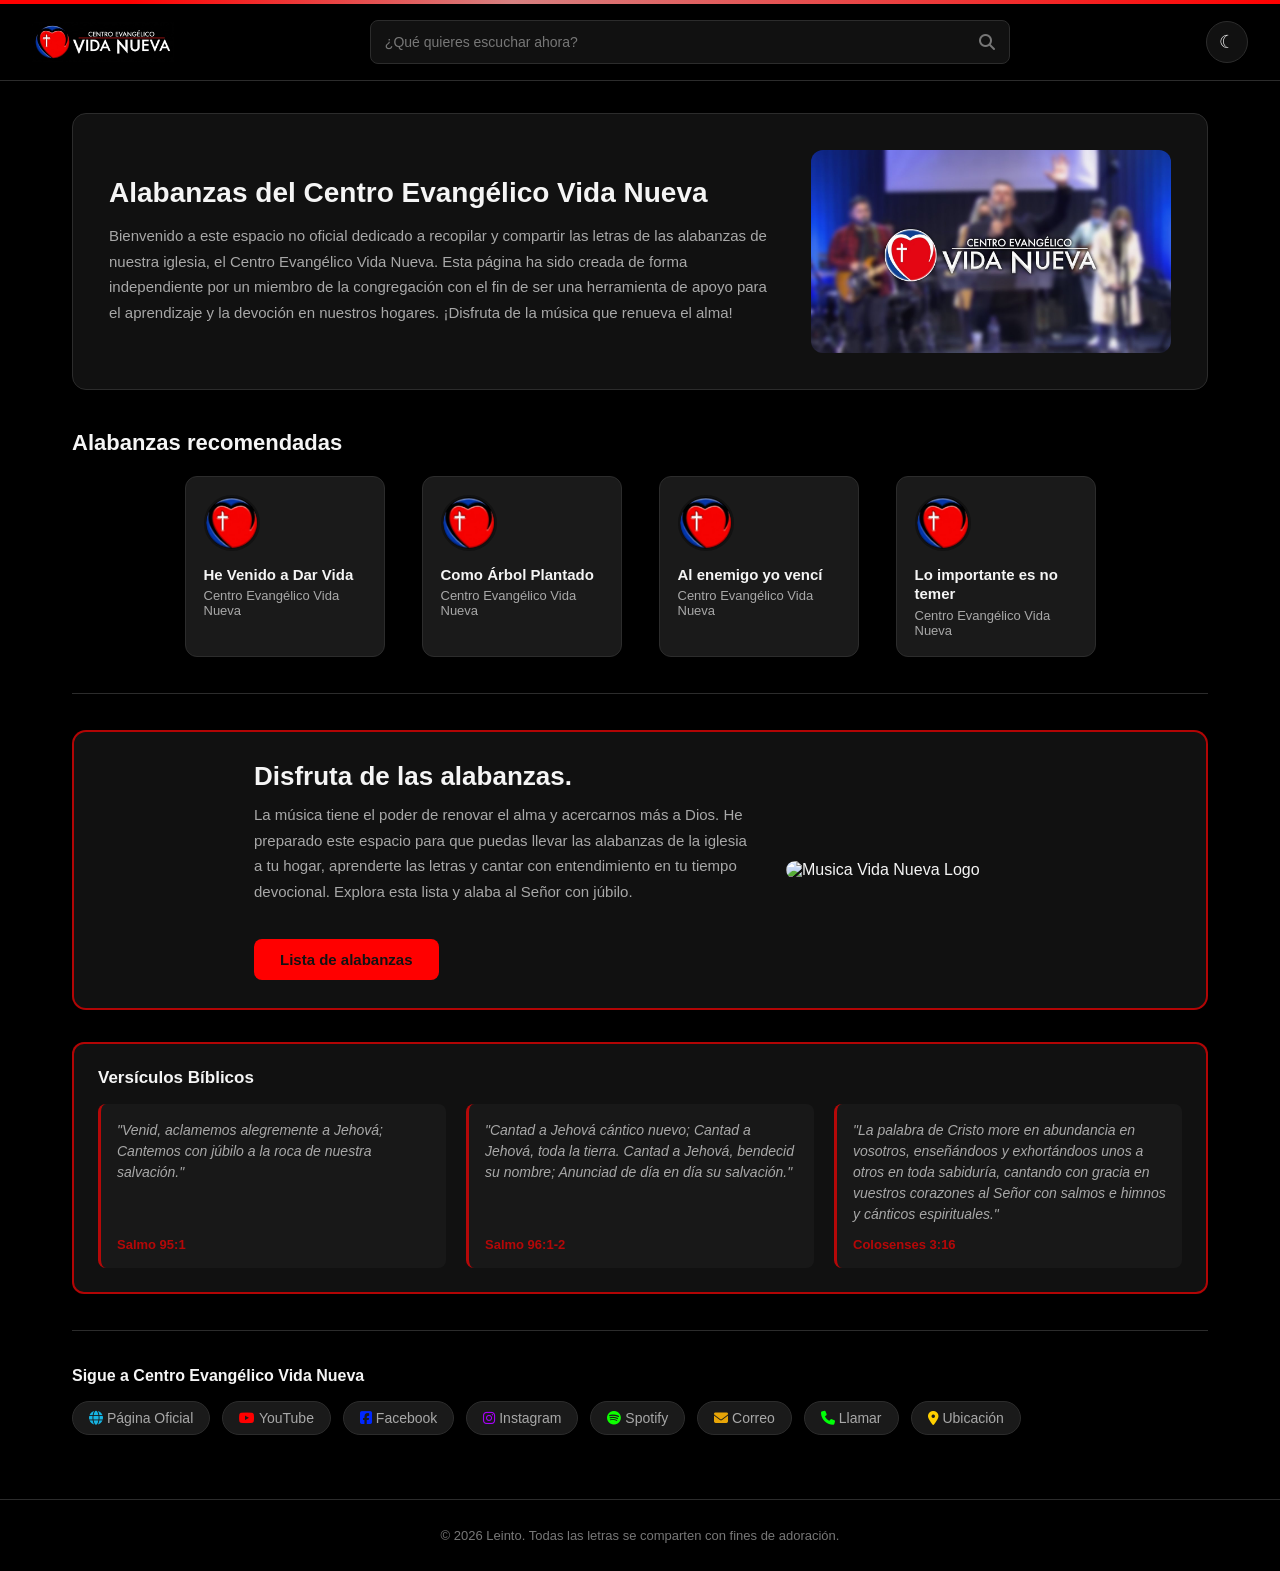
==== index.html @ 5d211c0b "feat: agregar repertorio de alabanzas" ====
<!DOCTYPE html>
<html lang="es">

<head>
  <meta charset="UTF-8">
  <meta name="viewport" content="width=device-width, initial-scale=1.0">
  <title>Centro Evangélico Vida Nueva | Letras y Alabanzas</title>
  <link rel="icon" href="assets/logo-icon.png">
  <link rel="stylesheet" href="style.css">
  <link rel="stylesheet" href="https://cdnjs.cloudflare.com/ajax/libs/font-awesome/6.5.1/css/all.min.css">
  <link rel="icon" href="assets/favicon.png">
</head>

<body>

  <div class="top-accent-bar"></div>

  <header class="site-header">
    <div class="header-left">
      <a href="index.html" class="brand">
        <img src="assets/logo-full-dark.png" data-logo-dark="assets/logo-full-dark.png"
          data-logo-light="assets/logo-full-light.png" alt="Centro Evangélico Vida Nueva">
      </a>
    </div>

    <div class="search-bar">
      <input type="text" id="search-input" placeholder="¿Qué quieres escuchar ahora?" aria-label="Buscar canción"
        autocomplete="off">
      <button class="search-icon-btn" aria-label="Buscar" id="search-btn"><i
          class="fa-solid fa-magnifying-glass fa-beat-fade" style="color: rgb(119, 119, 119);"></i></button>
    </div>

    <div class="header-right">
      <button class="theme-toggle" id="theme-toggle-btn" aria-label="Cambiar tema">☾</button>

    </div>
  </header>

  <main class="page-container">

    <!-- Hero -->
    <!-- Hero -->
    <section class="hero-banner">
      <div class="hero-banner-text">
        <h2>Alabanzas del Centro Evangélico Vida Nueva</h2>
        <p>
          Bienvenido a este espacio no oficial dedicado a recopilar y compartir las letras de las alabanzas de nuestra
          iglesia, el
          Centro Evangélico Vida Nueva. Esta página ha sido creada de forma independiente por un miembro de la
          congregación con el fin de ser una herramienta de apoyo para el aprendizaje y la devoción en nuestros hogares.
          ¡Disfruta de la música que renueva el alma!
        </p>
      </div>
      <div class="hero-banner-image">
        <img src="assets/logo-banner.png" alt="Centro Evangélico Vida Nueva">
      </div>
    </section>

    <!-- Alabanzas recomendadas -->
    <section>
      <h2 class="section-title">Alabanzas recomendadas</h2>
      <div class="song-grid song-grid-center" id="recommended-grid">
        <!-- Las tarjetas se generan desde songs.js -->
      </div>
    </section>

    <hr class="divider">

    <!-- Banner de Lista completa -->
    <section class="promo-banner">
      <div class="promo-text">
        <h2>Disfruta de las alabanzas.</h2>
        <p>La música tiene el poder de renovar el alma y acercarnos más a Dios. He preparado este espacio para que
          puedas llevar las alabanzas de la iglesia a tu hogar, aprenderte las letras y cantar con entendimiento en tu
          tiempo devocional. Explora esta lista y alaba al Señor con júbilo.
        </p>
        <a href="canciones.html" class="btn-accent">Lista de alabanzas</a>
      </div>
      <div class="promo-image">
        <img src="https://image-cdn-ak.spotifycdn.com/image/ab67616d00001e02f842fd9c264f0d0b0ed1b0cc"
          alt="Musica Vida Nueva Logo">
      </div>
    </section>

    <!-- Versículos -->
    <section class="explore-box">
      <h3>Versículos Bíblicos</h3>
      <ul class="explore-list" id="verses-list">
        <!-- Los versículos se generan dinámicamente desde verses.js -->
      </ul>
    </section>

    <hr class="divider">

    <!-- Redes sociales y contacto -->
    <section class="social-section">
      <h3>Sigue a Centro Evangélico Vida Nueva</h3>
      <div class="social-pills">

        <!-- Página web oficial -->
        <a href="https://mividanueva.org/" target="_blank" class="social-pill">
          <i class="fa-solid fa-globe fa-spin fa-spin-reverse"
            style="color: rgb(22, 181, 227); animation-duration: 2s;"></i> Página Oficial
        </a>

        <!-- YouTube oficial -->
        <a href="https://www.youtube.com/@mividanuevaoficial/?sub_confirmation=1" target="_blank" class="social-pill">
          <i class="fa-brands fa-youtube fa-bounce" style="color: rgb(255, 0, 0); animation-duration: 2s;"></i> YouTube
        </a>

        <!-- Facebook oficial -->
        <a href="https://www.facebook.com/vidanueva.tf" target="_blank" class="social-pill">
          <i class="fa-brands fa-square-facebook fa-bounce" style="color: rgb(0, 40, 255); animation-duration: 2s;"></i>
          Facebook
        </a>

        <!-- Instagram oficial -->
        <a href="https://www.instagram.com/cevidanuevaoficial" target="_blank" class="social-pill">
          <i class="fa-brands fa-instagram fa-bounce" style="color: rgb(167, 0, 251); animation-duration: 2s;"></i>
          Instagram
        </a>

        <!-- Spotify oficial -->
        <a href="https://open.spotify.com/intl-es/artist/13afRy5GSuY65QiKuhhfGy?si=nFUhzkNlSUWDB2R0gCsejA"
          target="_blank" class="social-pill">
          <i class="fa-brands fa-spotify fa-bounce" style="color: rgb(13, 255, 0); animation-duration: 2s;"></i> Spotify
        </a>

        <!-- Correo: abre el cliente de correo del usuario -->
        <a href="mailto:mividanueva@mividanueva.org" class="social-pill">
          <i class="fa-solid fa-envelope fa-shake" style="color: rgb(232, 165, 7); animation-duration: 2s;"></i> Correo
        </a>

        <!-- Teléfono: en celular abre el marcador, en escritorio pregunta con qué app llamar -->
        <a href="tel:+34922945118" class="social-pill">
          <i class="fa-solid fa-phone fa-shake" style="color: rgb(0, 255, 8); animation-duration: 2s;"></i> Llamar
        </a>

        <!-- Ubicación: abre Google Maps con una búsqueda por nombre (cambia el texto de la búsqueda) -->
        <a href="https://maps.app.goo.gl/bFUDtDxjWZQxiTy56" target="_blank" class="social-pill">
          <i class="fa-solid fa-location-dot fa-beat-fade" style="color: rgb(255, 208, 0);"></i> Ubicación
        </a>

      </div>
    </section>

  </main>

  <footer class="site-footer">
    © 2026 Leinto. Todas las letras se comparten con fines de adoración.
  </footer>

  <script src="theme.js"></script>
  <script src="songs.js"></script>
  <script src="verses.js"></script>
  <script src="script.js"></script>
</body>

</html>
---- style.css ----
/* ============================================================
   style.css — Estilos compartidos del sitio
   Centro Evangélico Vida Nueva
   ============================================================ */

:root {
  /* ---- Paleta modo oscuro (por defecto) ---- */
  --bg: #000000;
  --bg-elevated: #111111;
  --bg-card: #1a1a1a;
  --bg-card-hover: #232323;
  --text-primary: #f5f5f5;
  --text-secondary: #a8a8a8;
  --text-muted: #777777;
  --accent: #ff0000ad;
  /* verde lima, como el logo */
  --accent-dark: #9bb000;
  --accent-contrast: #121212;
  --border-color: #2c2c2c;
  --color-redes: #ffffff;
  --shadow: rgba(0, 0, 0, 0.4);
  --top-bar: #cf2b1f;
  /* rojo del logo, barra superior */
  --pill-bg: #4caf2e;
  /* verde del botón "reproducir" */
  --danger-red: #c0392b;
  --link-blue: #2255aa;
  --lyrics-title: #e2e2e2;
}

[data-theme="light"] {
  --bg: #ffffff;
  --bg-elevated: #ffffff;
  --bg-card: #eceaea;
  --bg-card-hover: #f0f0ee;
  --text-primary: #1a1a1a;
  --text-secondary: #4a4a4a;
  --text-muted: #767676;
  --accent: #a80909fd;
  --accent-dark: #5e6e00;
  --accent-contrast: #ffffff;
  --border-color: #cecece;
  --color-redes: #000000;
  --shadow: rgba(0, 0, 0, 0.12);
  --top-bar: #cf2b1f;
  --pill-bg: #3f9e25;
  --danger-red: #c0392b;
  --link-blue: #2255aa;
  --lyrics-title: #000000;
}

* {
  margin: 0;
  padding: 0;
  box-sizing: border-box;
}

html {
  scroll-behavior: smooth;
}

body {
  font-family: "Inter", "Helvetica Neue", Arial, sans-serif;
  background-color: var(--bg);
  color: var(--text-primary);
  transition: background-color 0.25s ease, color 0.25s ease;
  display: flex;
  flex-direction: column;
  min-height: 100vh;
  margin: 0;
}

a {
  color: inherit;
  text-decoration: none;
}

img {
  display: block;
  max-width: 100%;
}

button {
  font-family: inherit;
  cursor: pointer;
}

/* ---------- Top accent bar ---------- */
.top-accent-bar {
  height: 4px;
  width: 100%;
  background: linear-gradient(90deg,
      #ff0000 10%,
      #f19090e3 40%,
      #ff0000 100%);
}

/* ---------- Header ---------- */
.site-header {
  display: flex;
  align-items: center;
  justify-content: space-between;
  gap: 16px;
  padding: 16px 32px;
  background-color: var(--bg);
  border-bottom: 1px solid var(--border-color);
  position: sticky;
  top: 0;
  z-index: 50;
}

.header-left {
  display: flex;
  align-items: center;
  gap: 14px;
  flex-shrink: 0;
}

.menu-toggle {
  display: none;
  background: none;
  border: none;
  color: var(--text-primary);
  font-size: 24px;
  line-height: 1;
  padding: 4px;
}

.brand {
  display: flex;
  align-items: center;
  gap: 10px;
}

.brand img {
  height: 40px;
  width: auto;
  object-fit: contain;
}

.search-bar {
  flex: 1;
  max-width: 640px;
  display: flex;
  align-items: center;
  background-color: var(--bg-elevated);
  border: 1px solid var(--border-color);
  border-radius: 8px;
  padding: 0 14px;
  height: 44px;
}

.search-bar input:-webkit-autofill,
.search-bar input:-webkit-autofill:hover,
.search-bar input:-webkit-autofill:focus {
  -webkit-text-fill-color: var(--text-primary);
  -webkit-box-shadow: 0 0 0px 1000px var(--bg-elevated) inset;
  transition: background-color 5000s ease-in-out 0s;
}

.search-bar input {
  flex: 1;
  background: none;
  border: none;
  outline: none;
  color: var(--text-primary);
  font-size: 14px;
}

.search-bar input::placeholder {
  color: var(--text-muted);
}

.search-icon-btn {
  background: none;
  border: none;
  color: var(--text-secondary);
  font-size: 16px;
  display: flex;
  align-items: center;
}

.header-right {
  display: flex;
  align-items: center;
  gap: 12px;
  flex-shrink: 0;
}

/* Theme toggle switch */
.theme-toggle {
  display: flex;
  align-items: center;
  justify-content: center;
  width: 42px;
  height: 42px;
  border-radius: 50%;
  border: 1px solid var(--border-color);
  background-color: var(--bg-elevated);
  color: var(--text-primary);
  font-size: 18px;
  transition: background-color 0.2s ease, transform 0.2s ease;
}

.theme-toggle:hover {
  background-color: var(--bg-card-hover);
  transform: scale(1.05);
}

.theme-toggle:focus-visible,
a:focus-visible,
button:focus-visible,
.song-card:focus-visible {
  outline: 2px solid var(--accent);
  outline-offset: 2px;
}

/* .user-avatar {
  width: 38px;
  height: 38px;
  border-radius: 50%;
  background-color: var(--bg-elevated);
  border: 01px solid black;
  display: flex;
  align-items: center;
  justify-content: center;
  overflow: hidden;
}

.user-avatar img {
  width: 100%;
  height: 100%;
  object-fit: cover;
} */
.logo-icon-img {
  clip-path: circle(50%);
  border-radius: 50%;
}

/* ---------- Main container ---------- */
.page-container {
  max-width: 1200px;
  margin: 0 auto;
  padding: 32px 32px 64px;
  flex: 1;
}

/* ---------- Hero banner (home) ---------- */
.hero-banner {
  display: flex;
  align-items: center;
  justify-content: space-between;
  gap: 32px;
  border-radius: 14px;
  background-color: var(--bg-elevated);
  border: 1px solid var(--border-color);
  padding: 36px;
  margin-bottom: 40px;
  box-shadow: 0 8px 24px var(--shadow);
}

.hero-banner-text {
  flex: 1;
  min-width: 260px;
}

.hero-banner-text h2 {
  font-size: 28px;
  font-weight: 800;
  margin-bottom: 14px;
  color: var(--text-primary);
}

.hero-banner-text p {
  font-size: 15px;
  line-height: 1.7;
  color: var(--text-secondary);
}

.hero-banner-image {
  flex-shrink: 0;
  width: 360px;
}

.hero-banner-image img {
  width: 100%;
  height: auto;
  object-fit: contain;
  border-radius: 12px;
}

.hero-pill {
  display: inline-flex;
  align-items: center;
  gap: 8px;
  background-color: var(--pill-bg);
  color: #fff;
  font-size: 14px;
  font-weight: 600;
  padding: 10px 18px;
  border-radius: 999px;
  border: none;
}

/* ---------- Subscribe / promo banner ---------- */
.promo-banner {
  display: flex;
  align-items: center;
  justify-content: space-between;
  gap: 20px;
  background-color: var(--bg-elevated);
  border: 2px solid var(--accent);
  border-radius: 14px;
  padding: 28px 180px 28px 180px;
  margin-bottom: 32px;
  overflow: hidden;

  /* Altura fija para que la tarjeta no siga creciendo */
  height: 280px;
}

/* Contenedor del bloque izquierdo (Textos + Botón) */
.promo-text {
  display: flex;
  flex-direction: column;
  height: 100%;
  /* Ocupa el alto total de la tarjeta */
  flex: 1;
  /* Toma el espacio disponible de forma fluida */
  min-width: 0;
  /* Evita problemas de desbordamiento horizontal */
}

.promo-text h2 {
  font-size: 26px;
  font-weight: 800;
  margin-bottom: 10px;
  line-height: 1.25;
}

.promo-text p {
  color: var(--text-secondary);
  margin-bottom: 18px;
  font-size: 15px;
  line-height: 1.7;
  /* Separación vertical perfecta */

  /* Control de texto largo para evitar el crecimiento del bloque */
  flex: 1;
  /* Consume el espacio intermedio */
  overflow-y: auto;
  /* Genera scroll vertical si el texto es muy largo */

  /* MEJORA: Espacio de seguridad para que el texto no choque con la barra de scroll */
  padding-right: 14px;
}

.btn-accent {
  display: inline-block;
  background-color: #ff0000;
  color: var(--accent-contrast);
  font-weight: 700;
  font-size: 15px;
  padding: 12px 26px;
  border-radius: 8px;
  border: none;
  transition: background-color 0.2s ease, transform 0.15s ease;

  /* Alineaciones de Flexbox */
  margin-top: auto;
  /* Se sujeta firmemente a la parte inferior */
  align-self: flex-start;
  /* Evita que el botón se estire a lo ancho */
}

.btn-accent:hover {
  background-color: #ff1100c5;
  transform: translateY(-1px);
}

.promo-image {
  flex-shrink: 0;
  width: 240px;
  border-radius: 10px;
  overflow: hidden;
}

.promo-image img {
  width: 100%;
  height: 100%;
  object-fit: cover;
}

/* ---------- Section titles ---------- */
.section-title {
  font-size: 22px;
  font-weight: 700;
  margin-bottom: 20px;
}

/* ---------- Song grid ---------- */
.song-grid {
  display: grid;
  grid-template-columns: repeat(6, 1fr);
  gap: 18px;
}

.song-grid-center {
  grid-template-columns: repeat(auto-fit, minmax(160px, 200px));
  gap: 37px;
  justify-content: center;
}

.song-card {
  display: block;
  background-color: var(--bg-card);
  border: 1px solid var(--border-color);
  border-radius: 12px;
  padding: 18px;
  transition: background-color 0.2s ease, transform 0.15s ease, border-color 0.2s ease;
}

.song-card:hover {
  background-color: var(--bg-card-hover);
  border-color: #ff0000;
  transform: translateY(-3px);
}

.song-card-avatar {
  width: 56px;
  height: 56px;
  border-radius: 50%;
  overflow: hidden;
  margin-bottom: 14px;
  background-color: var(--bg-elevated);
  display: flex;
  align-items: center;
  justify-content: center;
  border: 2px solid var(--accent-contrast);
  /* Borde rojo sólido de 2 píxeles */
}

.song-card-avatar img {
  width: 100%;
  height: 100%;
  object-fit: cover;
}

.song-card-title {
  font-size: 15px;
  font-weight: 700;
  margin-bottom: 4px;
  line-height: 1.3;
}

.song-card-artist {
  font-size: 13px;
  color: var(--text-secondary);
}

/* ---------- Two-column layout (explore / social, home page) ---------- */
.divider {
  border: none;
  border-top: 1px solid var(--border-color);
  margin: 36px 0;
}

.explore-box {
  background-color: var(--bg-elevated);
  border-radius: 12px;
  padding: 24px;
  margin-bottom: 36px;
  border: 2px solid var(--accent);
  /* Borde rojo sólido de 2 píxeles */
}

.explore-box h3 {
  font-size: 17px;
  font-weight: 700;
  margin-bottom: 16px;
}

.explore-list {
  list-style: none;
  display: flex;
  flex-direction: column;
  gap: 14px;
}

.explore-list a {
  font-size: 14px;
  color: var(--text-secondary);
  transition: color 0.15s ease;
}

.explore-list a:hover {
  color: var(--accent);
}

.social-section h3 {
  font-size: 16px;
  font-weight: 700;
  margin-bottom: 16px;
}

/* ---------- Lyrics page ---------- */
.lyrics-header {
  display: flex;
  align-items: flex-start;
  gap: 16px;
  margin-bottom: 32px;
}

.lyrics-header-avatar {
  width: 64px;
  height: 64px;
  border-radius: 50%;
  overflow: hidden;
  flex-shrink: 0;
  background-color: var(--bg-elevated);
  border: 1px solid var(--border-color);
  display: flex;
  align-items: center;
  justify-content: center;
}

.lyrics-header-avatar img {
  width: 100%;
  height: 100%;
  object-fit: cover;
}

.lyrics-header h1 {
  font-size: 26px;
  font-weight: 800;
  color: var(--lyrics-title);
  margin-bottom: 6px;
}

.lyrics-header .artist-link {
  font-size: 15px;
  font-weight: 600;
  color: var(--accent);
}

.lyrics-body-wrap {
  display: flex;
  gap: 64px;
  /* más separación entre letra y video */
  align-items: flex-start;
  justify-content: space-between;
  /* empuja el video hacia la derecha */
  flex-wrap: wrap;
}

.lyrics-text {
  flex: 1;
  min-width: 260px;
}

.lyrics-stanza {
  margin-bottom: 24px;
  font-size: 16px;
  line-height: 1.85;
  color: var(--text-primary);
}

.video-embed-wrap {
  width: 340px;
  /* video más pequeño (antes 420px) */
  flex-shrink: 0;
  margin-left: auto;
  /* refuerza que se pegue a la derecha */
  border-radius: 14px;
  overflow: hidden;
  background-color: var(--bg-card);
  border: 1px solid var(--border-color);
  box-shadow: 0 12px 32px var(--shadow);
}

.video-embed-wrap iframe {
  width: 100%;
  aspect-ratio: 16 / 9;
  border: none;
  display: block;
}

/* ---------- Reproductor personalizado (audio local) ---------- */
.custom-player {
  position: relative;
  border-radius: 14px;
  overflow: hidden;
  width: 100%;
  aspect-ratio: 16 / 9;
  background: #000;
}

.custom-player-poster {
  width: 100%;
  height: 100%;
  object-fit: cover;
  display: block;
  opacity: 0.75;
}

.custom-player-controls {
  position: absolute;
  bottom: 0;
  left: 0;
  right: 0;
  display: flex;
  align-items: center;
  gap: 10px;
  padding: 10px 14px;
  background: linear-gradient(transparent, rgba(0, 0, 0, 0.75));
}

.custom-play-btn,
.custom-vol-btn {
  background: none;
  border: none;
  color: #fff;
  font-size: 18px;
  cursor: pointer;
  flex-shrink: 0;
  padding: 0;
  line-height: 1;
}

.custom-time {
  font-size: 12px;
  color: #fff;
  white-space: nowrap;
  flex-shrink: 0;
}

.custom-progress {
  flex: 1;
  height: 4px;
  accent-color: var(--accent);
  cursor: pointer;
  border-radius: 4px;
}

.back-link {
  display: inline-flex;
  align-items: center;
  gap: 6px;
  font-size: 14px;
  color: var(--text-secondary);
  margin-bottom: 24px;
}

.back-link:hover {
  color: var(--accent);
}

/* ---------- Page title (canciones list page) ---------- */
.page-title {
  font-size: 24px;
  font-weight: 800;
  margin-bottom: 28px;
}

/* ---------- Fila del título + botón de cambio de vista ---------- */
.page-title-row {
  display: flex;
  align-items: center;
  justify-content: space-between;
  gap: 16px;
  margin-bottom: 28px;
}

.page-title-row .page-title {
  margin-bottom: 0;
}

.view-toggle-btn {
  display: flex;
  align-items: center;
  justify-content: center;
  width: 42px;
  height: 42px;
  border-radius: 50%;
  border: 1px solid var(--border-color);
  background-color: var(--bg-elevated);
  color: var(--text-primary);
  font-size: 16px;
  cursor: pointer;
  flex-shrink: 0;
}

.view-toggle-btn:hover {
  background-color: var(--bg-card-hover);
}

.view-toggle-btn i {
  color: var(--text-primary);
}

/* ---------- Vista de lista (alternativa a la cuadrícula) ---------- */
.song-grid.view-list {
  display: grid;
  grid-template-columns: repeat(3, 1fr);
  gap: 12px;
}

.song-grid.view-list .song-card {
  display: flex;
  align-items: center;
  gap: 16px;
  padding: 12px 18px;
}

.song-grid.view-list .song-card-info {
  display: flex;
  flex-direction: column;
}

.song-grid.view-list .song-card-avatar {
  width: 48px;
  height: 48px;
  margin-bottom: 0;
  flex-shrink: 0;
}

.song-grid.view-list .song-card-title {
  margin-bottom: 2px;
}

/* ---------- Verses ---------- */
/* ---------- Contenedor Padre (El <ul>) ---------- */
#verses-list {
  display: grid;
  /* Crea columnas dinámicas: mínimo 280px de ancho cada una */
  grid-template-columns: repeat(auto-fit, minmax(280px, 1fr));
  gap: 20px;
  /* Separación entre los bloques */
  padding: 0;
  /* Elimina el espacio izquierdo por defecto de las listas */
  margin: 16px 0 0 0;
  /* Margen superior para separarlo del h3 */
  list-style: none;
  /* Quita las viñetas o puntos de la lista */
}

/* ---------- Cada Bloque Individual (Los <li>) ---------- */
.verse-card {
  background-color: rgba(255, 255, 255, 0.03);
  /* Fondo sutil para la tarjeta */
  border-left: 3px solid var(--accent);
  /* Línea vertical de color a la izquierda */
  padding: 16px;
  border-radius: 8px;
  display: flex;
  flex-direction: column;
  justify-content: space-between;
  /* Envía la referencia bíblica al fondo del bloque */
}

/* ---------- Estilos de los Textos Internos ---------- */
.verse-text {
  font-size: 14px;
  color: var(--text-secondary);
  font-style: italic;
  line-height: 1.5;
  margin-top: 0;
  margin-bottom: 12px;
  /* Margen inferior para separarlo de la referencia */
}

.verse-ref {
  font-size: 13px;
  color: var(--accent);
  font-weight: 600;
}

.social-pills {
  display: flex;
  flex-wrap: wrap;
  gap: 12px;
  margin-top: 14px;
}

.social-pill {
  display: inline-block;
  padding: 8px 16px;
  background-color: var(--bg-card);
  /* O el fondo que uses en tus tarjetas */
  border: 1px solid var(--border-color);
  border-radius: 20px;
  font-size: 14px;
  color: var(--text-secondary);
  /* Evita el color azul de los enlaces */
  text-decoration: none;
  /* Quita el subrayado por defecto */
  transition: background-color 0.2s ease, transform 0.15s ease;
}

/* Efecto visual cuando el usuario pasa el mouse por encima */
.social-pill:hover {
  background-color: var(--color-redes);
  /* Cambia al color de tu tema al pasar el mouse */
  color: var(--accent-contrast);
  transform: translateY(-2px);
}

/* ---------- Footer ---------- */
.site-footer {
  text-align: center;
  padding: 28px;
  color: var(--text-muted);
  font-size: 13px;
  border-top: 1px solid var(--border-color);

  /* ESTA LÍNEA ES CLAVE: */
  margin-top: auto;
}

/* ---------- Botón copiar letra ---------- */
.copy-lyrics-btn {
  display: inline-flex;
  align-items: center;
  gap: 6px;
  background-color: var(--bg-elevated);
  border: 1px solid var(--border-color);
  color: var(--text-primary);
  font-size: 13px;
  font-weight: 600;
  padding: 8px 14px;
  border-radius: 8px;
  cursor: pointer;
  margin-top: 16px;
  transition: background-color 0.2s ease;
}

.copy-lyrics-btn:hover {
  background-color: var(--bg-card-hover);
}

.copy-lyrics-btn.copied {
  background-color: var(--accent);
  color: var(--accent-contrast);
  border-color: var(--accent);
}

/* ---------- Botón modo proyección ---------- */
.present-mode-btn {
  display: inline-flex;
  align-items: center;
  gap: 8px;
  background-color: var(--bg-elevated);
  border: 1px solid var(--border-color);
  color: var(--text-primary);
  font-size: 14px;
  font-weight: 600;
  padding: 10px 18px;
  border-radius: 8px;
  cursor: pointer;
  margin-left: 12px;
  margin-bottom: 24px;
}

.present-mode-btn:hover {
  background-color: var(--bg-card-hover);
}

/* ---------- Modo proyección activo ---------- */
body.presenting .site-header,
body.presenting .back-link,
body.presenting .copy-lyrics-btn,
body.presenting .present-mode-btn,
body.presenting .lyrics-header-avatar,
body.presenting .artist-link,
body.presenting .video-embed-wrap,
body.presenting .site-footer {
  display: none !important;
}

body.presenting {
  background-color: var(--bg);
}

body.presenting .page-container {
  max-width: 100%;
  padding: 60px;
}

body.presenting .lyrics-header h1 {
  font-size: 48px;
  text-align: center;
  margin-bottom: 40px;
  color: var(--lyrics-title);
}

body.presenting .lyrics-body-wrap {
  justify-content: center;
}

body.presenting .lyrics-text {
  max-width: 900px;
  margin: 0 auto;
}

body.presenting .lyrics-stanza {
  font-size: 32px;
  line-height: 1.6;
  text-align: center;
  color: var(--lyrics-title);
}

.exit-present-btn {
  display: none;
  position: fixed;
  top: 20px;
  right: 20px;
  background: var(--bg-elevated);
  border: 1px solid var(--border-color);
  color: var(--text-primary);
  font-size: 14px;
  padding: 10px 18px;
  border-radius: 8px;
  cursor: pointer;
  z-index: 100;
}

body.presenting .exit-present-btn {
  display: inline-flex;
  align-items: center;
  gap: 8px;
}

/* ---------- Página 404 ---------- */
.not-found-page {
  text-align: center;
  padding-top: 80px;
  padding-bottom: 80px;
}

.not-found-icon {
  width: 96px;
  height: 96px;
  margin: 0 auto 24px;
}

.not-found-page h1 {
  font-size: 32px;
  font-weight: 800;
  margin-bottom: 12px;
}

.not-found-page p {
  color: var(--text-secondary);
  font-size: 15px;
  margin-bottom: 28px;
}

/* ============================================================
    Responsive
   ============================================================ */
@media (max-width: 1024px) {
  .song-grid {
    grid-template-columns: repeat(4, 1fr);
  }

  .promo-banner {
    flex-direction: row;
    /* Alinea el texto e imagen uno abajo del otro */
    height: auto;
    /* Permite que crezca de forma natural en móvil */
    align-items: flex-start;
    /* Centra los elementos */
    text-align: left;
    /* Centra los textos */
    padding: 20px;
  }

  .promo-image {
    width: 140px;
    /* <--- Reduce el tamaño del logo en móviles */
    max-width: 100%;
    /* Evita que se desborde */
  }

  .video-embed-wrap {
    width: 340px;
  }
}

@media (max-width: 768px) {
  .menu-toggle {
    display: none;
    /* ya no se usa, lo reemplazamos por la búsqueda */
  }

  .site-header {
    padding: 14px 18px;
  }

  .song-grid.view-list {
    grid-template-columns: 1fr;
  }

  /* En móvil, la barra de búsqueda se colapsa a solo un ícono */
  .search-bar {
    flex: 0;
    max-width: none;
    border: none;
    background: none;
    height: auto;
    padding: 0;
  }

  .search-bar input {
    display: none;
  }

  .search-bar.search-open {
    flex: 1;
    border: 1px solid var(--border-color);
    background-color: var(--bg-elevated);
    height: 44px;
    padding: 0 14px;
  }

  .hero-banner {
    flex-direction: column;
    /* apila texto arriba, imagen abajo */
    padding: 20px;
  }

  .hero-banner-image {
    width: 100%;
    /* ya no fuerza 360px fijos */
    order: 2;
    /* asegura que quede después del texto */
  }

  .hero-banner-text {
    order: 1;
  }


  .search-bar.search-open input {
    display: block;
  }

  .search-icon-btn {
    font-size: 20px;
    padding: 8px;
  }

  .song-grid {
    grid-template-columns: repeat(3, 1fr);
    gap: 12px;
  }

  .song-card {
    padding: 12px;
  }

  .song-card-avatar {
    width: 44px;
    height: 44px;
  }

  .promo-banner {
    flex-direction: column;
    /* Alinea el texto e imagen uno abajo del otro */
    height: auto;
    /* Permite que crezca de forma natural en móvil */
    align-items: center;
    /* Centra los elementos */
    text-align: left;
    /* Centra los textos */
    padding: 20px;
  }

  .promo-image {
    width: 140px;
    /* <--- Reduce el tamaño del logo en móviles */
    max-width: 100%;
    /* Evita que se desborde */
  }

  .lyrics-body-wrap {
    flex-direction: column;
  }

  .video-embed-wrap {
    width: 100%;
  }

  .explore-box {
    padding: 18px;
  }
}

@media (max-width: 480px) {
  .song-grid {
    grid-template-columns: repeat(2, 1fr);
  }

  .brand img {
    height: 32px;
  }

  .hero-banner {
    min-height: 220px;
  }

  .hero-banner-content {
    padding: 18px;
  }

  .hero-pill {
    font-size: 12px;
    padding: 8px 12px;
  }

  .promo-banner {
    flex-direction: column;
    /* Alinea el texto e imagen uno abajo del otro */
    height: auto;
    /* Permite que crezca de forma natural en móvil */
    align-items: center;
    /* Centra los elementos */
    text-align: left;
    /* Centra los textos */
    padding: 20px;
  }

  .promo-image {
    width: 140px;
    /* <--- Reduce el tamaño del logo en móviles */
    max-width: 100%;
    /* Evita que se desborde */
  }

  .promo-text h2 {
    font-size: 21px;
  }

  .lyrics-header h1 {
    font-size: 21px;
  }
}

/* Reduced motion */
@media (prefers-reduced-motion: reduce) {
  * {
    transition: none !important;
    scroll-behavior: auto !important;
  }
}
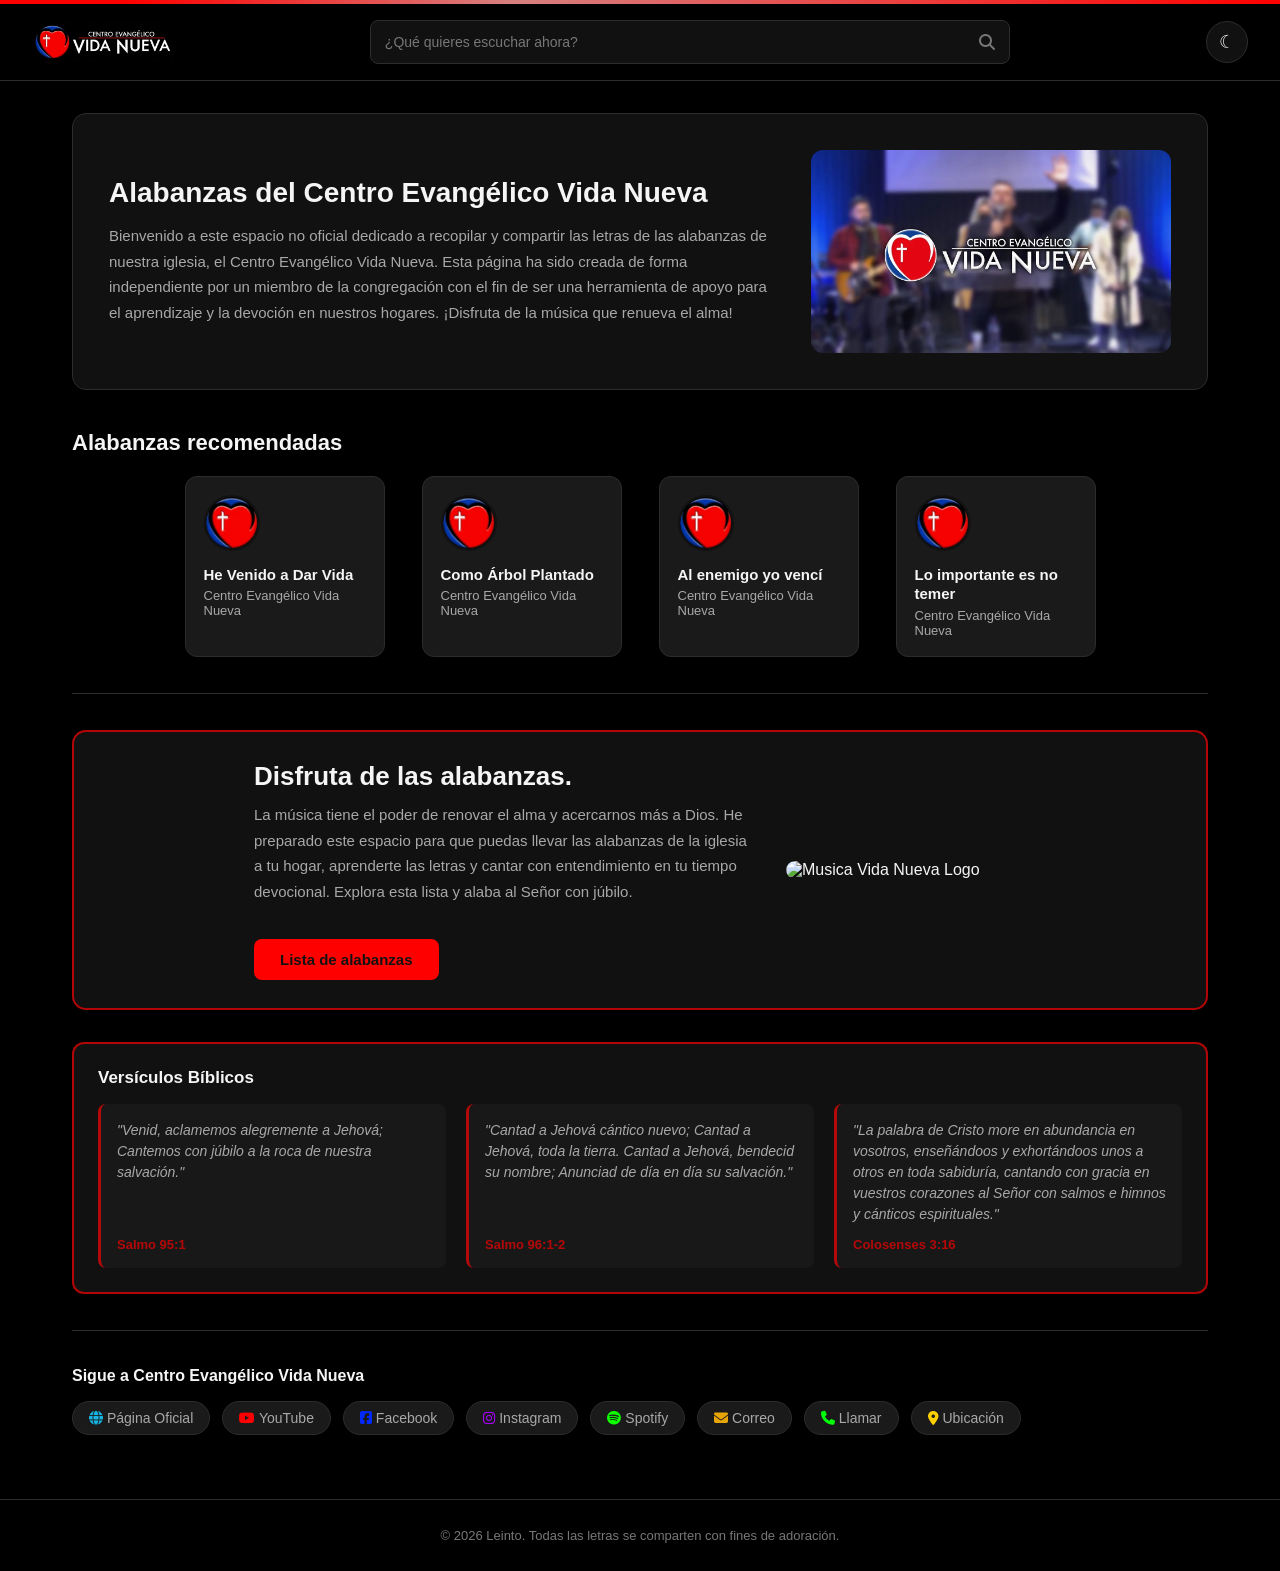
==== commit b2568740: "Actualizar íconos, imágenes y letras" ====
--- a/index.html
+++ b/index.html
@@ -8,7 +8,9 @@
   <link rel="icon" href="assets/logo-icon.png">
   <link rel="stylesheet" href="style.css">
   <link rel="stylesheet" href="https://cdnjs.cloudflare.com/ajax/libs/font-awesome/6.5.1/css/all.min.css">
-  <link rel="icon" href="assets/favicon.png">
+  <link rel="icon" href="assets/favicon.webp">
+  <link rel="manifest" href="/manifest.json">
+  <meta name="theme-color" content="#cf2b1f">
 </head>
 
 <body>
@@ -18,8 +20,8 @@
   <header class="site-header">
     <div class="header-left">
       <a href="index.html" class="brand">
-        <img src="assets/logo-full-dark.png" data-logo-dark="assets/logo-full-dark.png"
-          data-logo-light="assets/logo-full-light.png" alt="Centro Evangélico Vida Nueva">
+        <img src="assets/logo-full-dark.webp" data-logo-dark="assets/logo-full-dark.webp"
+          data-logo-light="assets/logo-full-light.webp" alt="Centro Evangélico Vida Nueva">
       </a>
     </div>
 
@@ -52,7 +54,7 @@
         </p>
       </div>
       <div class="hero-banner-image">
-        <img src="assets/logo-banner.png" alt="Centro Evangélico Vida Nueva">
+        <img src="assets/logo-banner.webp" alt="Centro Evangélico Vida Nueva">
       </div>
     </section>
 
